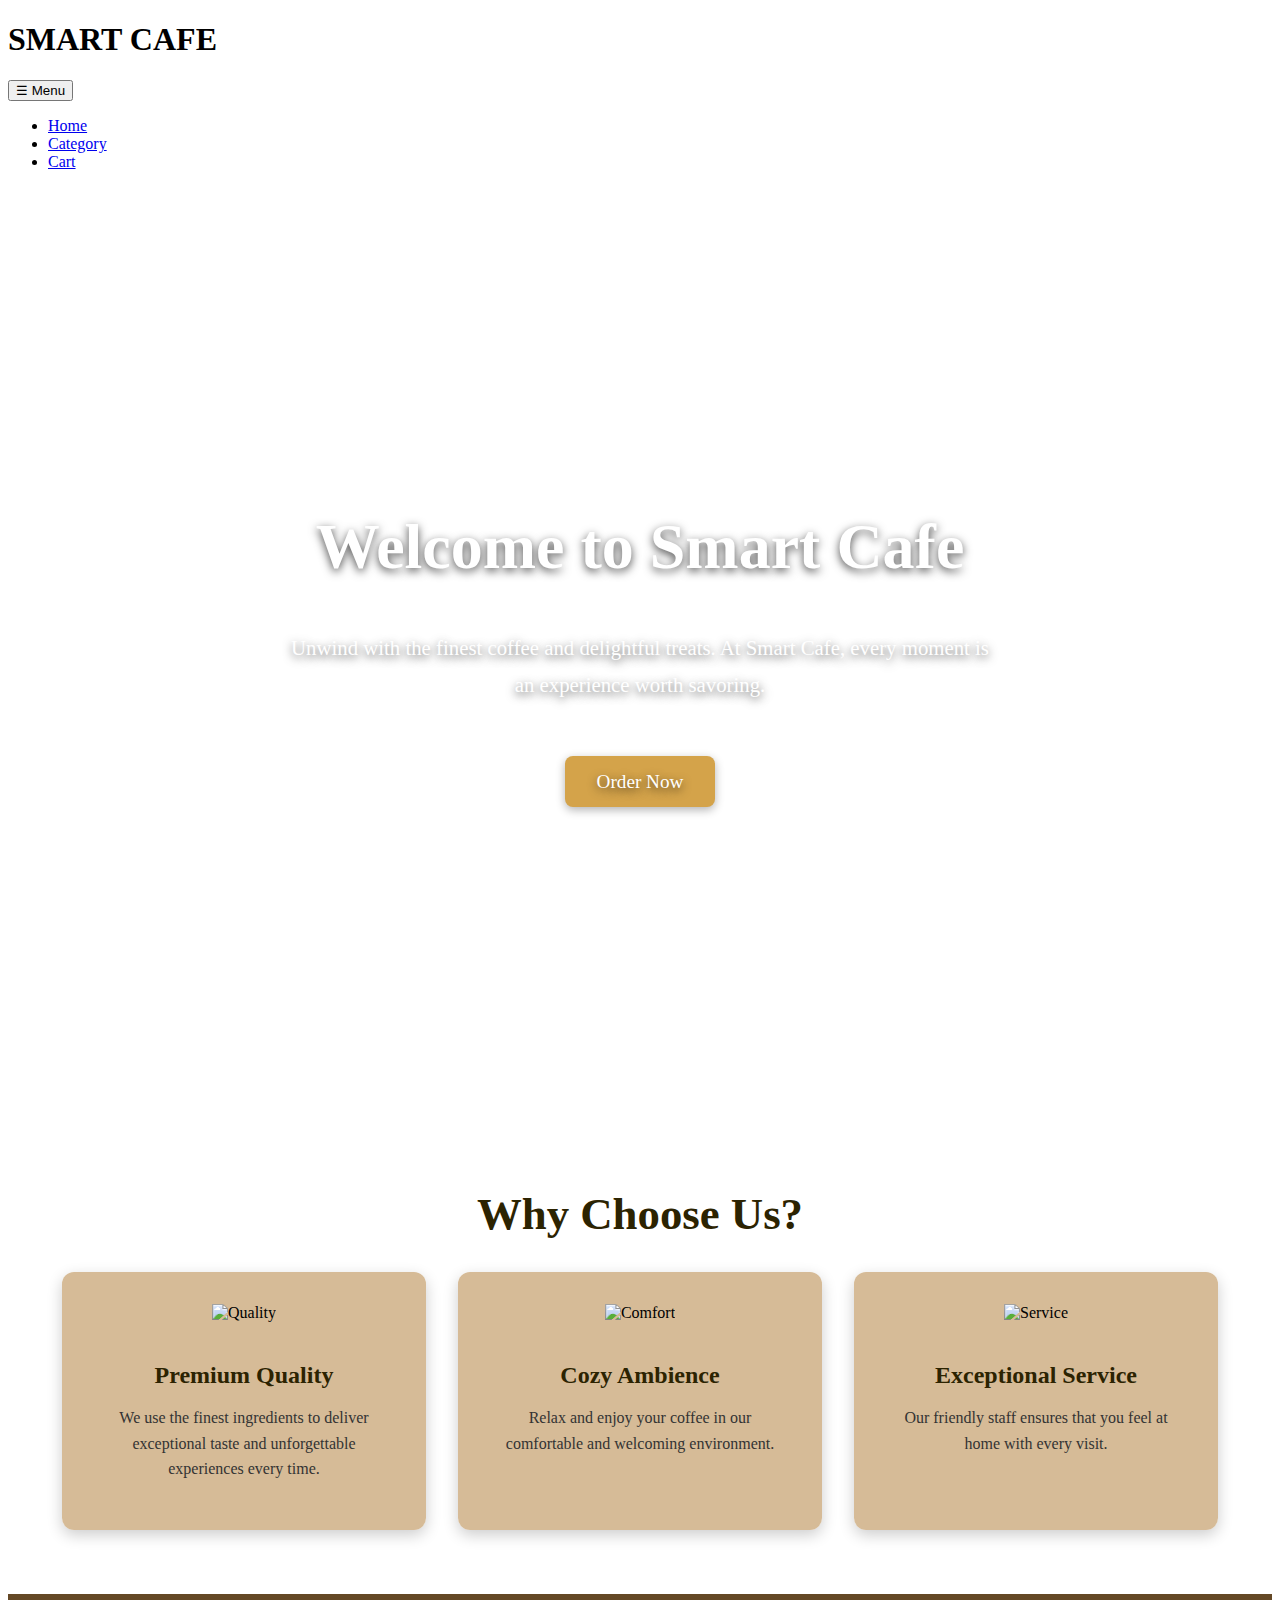
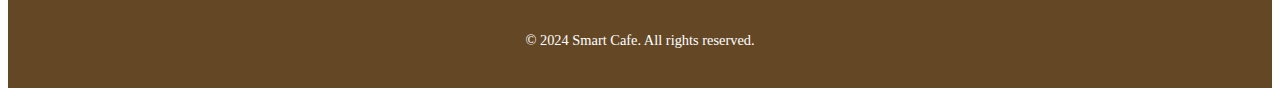
==== index.html @ 95548917 "added index.html" ====
<!DOCTYPE html>
<html lang="en">
<head>
    <meta charset="UTF-8">
    <meta name="viewport" content="width=device-width, initial-scale=1.0">
    <title>Smart Cafe - Welcome</title>
    <link rel="stylesheet" href="style2.css">
    <style>
        /* Hero Section Custom Styles */
        .hero-section {
            height: 100vh;
            background: url('Asset/AM2.jpg') center/cover no-repeat;
            display: flex;
            flex-direction: column;
            justify-content: center;
            align-items: center;
            text-align: center;
            color: #ffffff;
            text-shadow: 0 3px 10px rgba(0, 0, 0, 0.7);
            padding: 0 1rem;
        }

        .hero-section h1 {
            font-size: 4rem;
            margin-bottom: 1.5rem;
            animation: fadeInDown 1.5s ease-in-out;
        }

        .hero-section p {
            font-size: 1.3rem;
            max-width: 700px;
            line-height: 1.8;
            animation: fadeInUp 1.5s ease-in-out;
        }

        .hero-buttons {
            margin-top: 2rem;
            display: flex;
            gap: 1.5rem;
            animation: fadeIn 2s ease-in-out;
        }

        .hero-button {
            padding: 0.9rem 2rem;
            background: #d4a34a;
            color: #ffffff;
            font-size: 1.2rem;
            border: none;
            border-radius: 8px;
            text-decoration: none;
            transition: background-color 0.3s ease, transform 0.2s ease;
            box-shadow: 0 3px 10px rgba(0, 0, 0, 0.3);
        }

        .hero-button:hover {
            background: #b38b37;
            transform: translateY(-3px);
        }

        /* Key Features Section */
        .features-section {
            padding: 4rem 1.5rem;
            text-align: center;
            background: rgba(255, 255, 255, 0.9);
        }

        .features-section h2 {
            font-size: 2.8rem;
            color: #2c2301;
            margin-bottom: 2rem;
        }

        .features-container {
            display: flex;
            flex-wrap: wrap;
            gap: 2rem;
            justify-content: center;
        }

        .feature-card {
            background: rgba(210, 180, 140, 0.9);
            padding: 2rem;
            border-radius: 12px;
            box-shadow: 0 5px 15px rgba(0, 0, 0, 0.2);
            text-align: center;
            width: 300px;
            transition: transform 0.3s ease, box-shadow 0.3s ease;
        }

        .feature-card:hover {
            transform: translateY(-5px);
            box-shadow: 0 8px 20px rgba(0, 0, 0, 0.3);
        }

        .feature-card img {
            width: 200px;
            height:200px;
            margin-bottom: 1rem;
        }

        .feature-card h3 {
            font-size: 1.5rem;
            color: #2c2301;
            margin-bottom: 0.5rem;
        }

        .feature-card p {
            font-size: 1rem;
            color: #333;
            line-height: 1.6;
        }

        /* Footer */
        footer {
            background: #644826;
            color: #fff;
            text-align: center;
            padding: 1.5rem;
            font-size: 0.9rem;
        }

        /* Animations */
        @keyframes fadeInDown {
            from { opacity: 0; transform: translateY(-20px); }
            to { opacity: 1; transform: translateY(0); }
        }

        @keyframes fadeInUp {
            from { opacity: 0; transform: translateY(20px); }
            to { opacity: 1; transform: translateY(0); }
        }

        @keyframes fadeIn {
            from { opacity: 0; }
            to { opacity: 1; }
        }
    </style>
</head>
<body>
    <!-- Header -->
    <header>
        <h1>SMART CAFE</h1>
        <button class="menu-toggle" onclick="toggleMenu()">☰ Menu</button>
        <nav id="navbar" class="navbar">
            <ul>
                <li><a href="home.html">Home</a></li>
                <li><a href="category.html">Category</a></li>
                <li><a href="cart.html">Cart</a></li>
            </ul>
        </nav>
    </header>

    <!-- Hero Section -->
    <section class="hero-section">
        <h1>Welcome to Smart Cafe</h1>
        <p>
            Unwind with the finest coffee and delightful treats. At Smart Cafe, every moment is an experience worth savoring. 
        </p>
        <div class="hero-buttons">
            
            <a href="category.html" class="hero-button">Order Now</a>
        </div>
    </section>

    <!-- Features Section -->
    <section class="features-section">
        <h2>Why Choose Us?</h2>
        <div class="features-container">
            <div class="feature-card">
                <img src="Asset/premium.jpg" alt="Quality">
                <h3>Premium Quality</h3>
                <p>
                    We use the finest ingredients to deliver exceptional taste and unforgettable experiences every time.
                </p>
            </div>
            <div class="feature-card">
                <img src="Asset/cozy.jpg" alt="Comfort">
                <h3>Cozy Ambience</h3>
                <p>
                    Relax and enjoy your coffee in our comfortable and welcoming environment.
                </p>
            </div>
            <div class="feature-card">
                <img src="Asset/service.jpg" alt="Service">
                <h3>Exceptional Service</h3>
                <p>
                    Our friendly staff ensures that you feel at home with every visit.
                </p>
            </div>
        </div>
    </section>

    <!-- Footer -->
    <footer>
        <p>© 2024 Smart Cafe. All rights reserved.</p>
    </footer>

    <script src="app.js"></script>
</body>
</html>
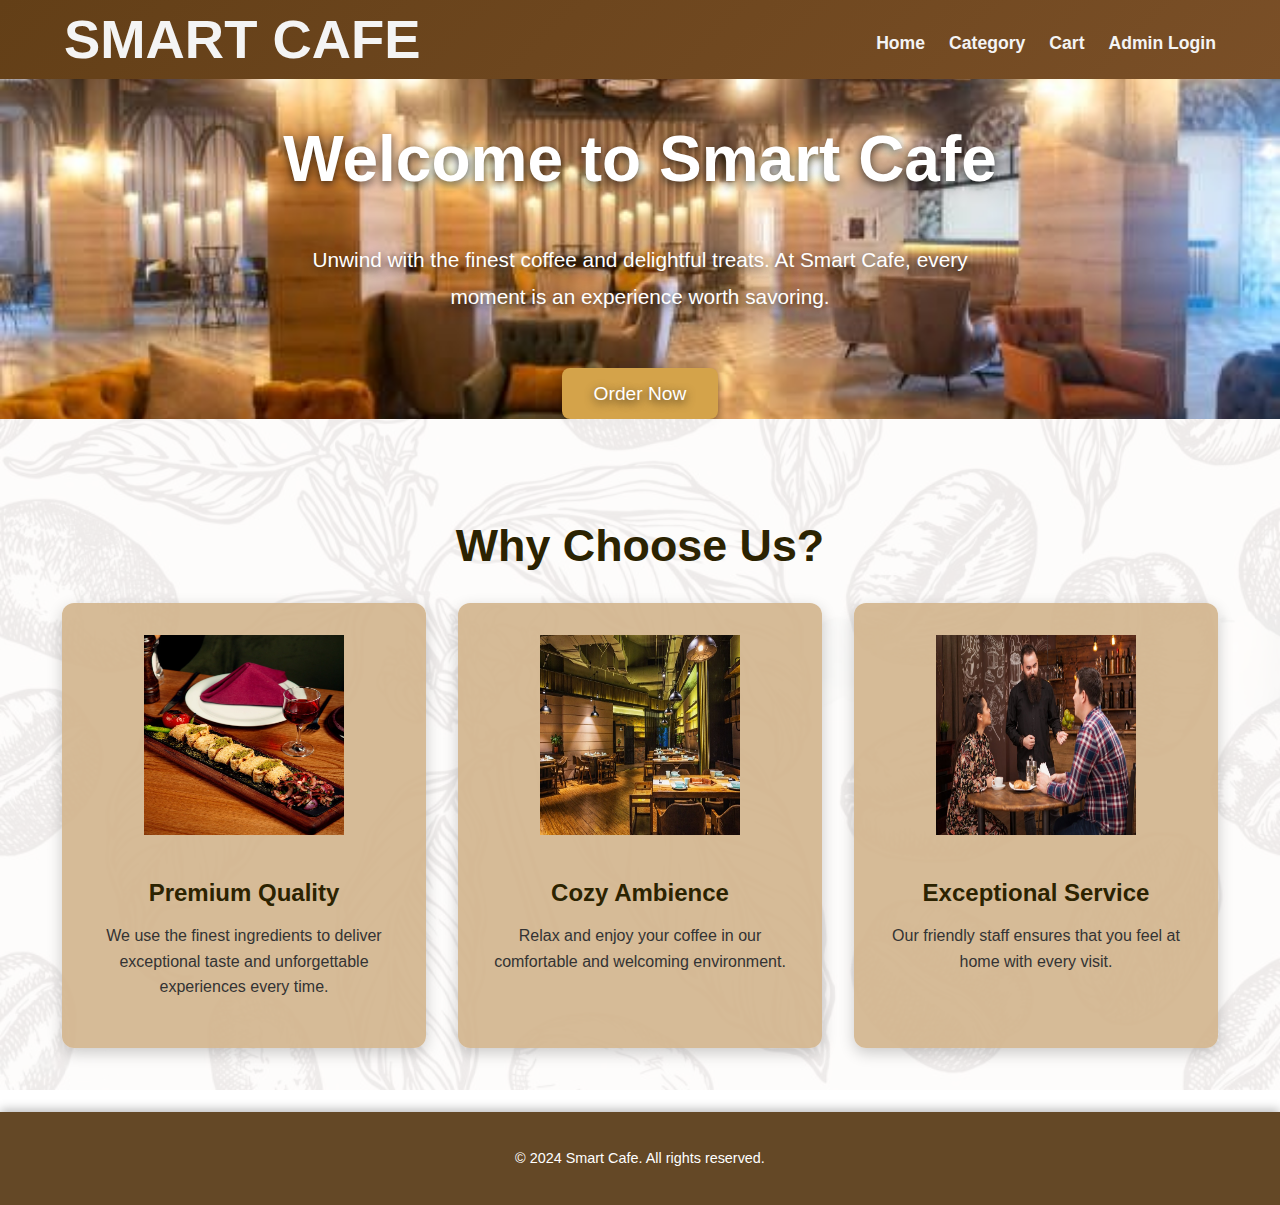
==== commit 14d25a1f: "Update index.html" ====
--- a/index.html
+++ b/index.html
@@ -146,6 +146,7 @@
                 <li><a href="home.html">Home</a></li>
                 <li><a href="category.html">Category</a></li>
                 <li><a href="cart.html">Cart</a></li>
+                <li><a href="admin_dashboard.html">Admin Login</a></li>
             </ul>
         </nav>
     </header>
--- a/style2.css
+++ b/style2.css
@@ -0,0 +1,596 @@
+/* Universal Styles for Consistency */
+html, body {
+    height: 100%;
+    margin: 0;
+    padding: 0;
+    display: flex;
+    flex-direction: column;
+    font-family: "Arial", sans-serif;
+    color: #2c2301;
+    background: url("Asset/caffee.jpeg") no-repeat center center fixed;
+    background-size: cover;
+}
+
+/* Header */
+header {
+    background: linear-gradient(135deg, #633f17, #7a4f27);
+    color: #f4f4f4;
+    padding: 0.5rem 5%;
+    font-size: 1.7rem;
+    font-weight: bold;
+    box-shadow: 0 2px 10px rgba(0, 0, 0, 0.3);
+    display: flex;
+    justify-content: space-between;
+    align-items: center;
+}
+
+header h1 {
+    margin: 0;
+    flex: 1;
+}
+
+.menu-toggle {
+    display: none;
+    font-size: 1.7rem;
+    color: #f4f4f4;
+    background: none;
+    border: none;
+    cursor: pointer;
+}
+
+/* Navbar */
+.navbar {
+    display: flex;
+    align-items: center;
+}
+
+.navbar ul {
+    list-style-type: none;
+    padding: 0;
+    margin: 0;
+    display: flex;
+    gap: 1.5rem;
+}
+
+.navbar ul li a {
+    color: #f4f4f4;
+    text-decoration: none;
+    font-size: 1.1rem;
+    transition: color 0.3s ease;
+}
+
+.navbar ul li a:hover {
+    color: #d4a34a;
+}
+
+/* Responsive Navbar for Mobile */
+@media (max-width: 768px) {
+    .menu-toggle {
+        display: block;
+    }
+    .navbar ul {
+        display: none;
+        flex-direction: column;
+        align-items: center;
+        width: 100%;
+        background: rgba(0, 0, 0, 0.85);
+        position: absolute;
+        top: 50px;
+        left: 0;
+        z-index: 1;
+        padding: 1rem 0;
+    }
+    .navbar.active ul {
+        display: flex;
+    }
+}
+
+/* Main Container */
+.container {
+    flex: 1;
+    padding: 2rem;
+    max-width: 1200px;
+    margin: auto;
+    background: rgba(255, 255, 255, 0.85);
+    border-radius: 8px;
+    box-shadow: 0 4px 10px rgba(0, 0, 0, 0.2);
+}
+
+/* Welcome Animation */
+.welcome-section {
+    display: flex;
+    justify-content: center;
+    align-items: center;
+    height: 50vh;
+    background-color: rgba(255, 255, 255, 0.8);
+    color: #2c2301;
+    text-align: center;
+}
+
+.welcome-text {
+    font-size: 2.5rem;
+    font-weight: bold;
+    opacity: 0;
+    animation: fadeIn 3s forwards ease-in-out;
+}
+
+@keyframes fadeIn {
+    from { opacity: 0; transform: translateY(20px); }
+    to { opacity: 1; transform: translateY(0); }
+}
+
+/* Category Slider Styling */
+.category-slider {
+    margin: 2rem auto;
+    width: 90%;
+    max-width: 1200px;
+    padding: 1rem;
+    background: rgba(255, 255, 255, 0.85);
+    border-radius: 8px;
+    box-shadow: 0 4px 8px rgba(0, 0, 0, 0.1);
+}
+
+.slider {
+    display: flex;
+    gap: 1rem;
+    overflow: hidden;
+}
+
+.slide-item {
+    text-align: center;
+    padding: 1rem;
+    background: rgba(185, 148, 133, 0.9);
+    border-radius: 8px;
+    transition: transform 0.3s ease;
+    cursor: pointer;
+}
+
+.slide-item:hover {
+    transform: translateY(-10px);
+}
+
+.slide-item img {
+    width: 100%;
+    max-width: 150px;
+    border-radius: 8px;
+    margin-bottom: 0.5rem;
+    transition: transform 0.3s ease;
+}
+
+.slide-item:hover img {
+    transform: scale(1.05);
+}
+
+.slide-item p {
+    font-weight: bold;
+    color: #ffffff;
+}
+
+/* Menu Categories */
+.menu-category h3 {
+    font-size: 1.8rem;
+    color: #000000;
+    border-bottom: 2px solid #d4a34a;
+    padding-bottom: 5px;
+    margin-bottom: 1rem;
+    display: inline-block;
+}
+
+/* Menu Grid */
+.menu-grid {
+    display: flex;
+    flex-wrap: wrap;
+    gap: 1.5rem;
+    justify-content: center;
+}
+
+.menu-item {
+    background: rgba(185, 148, 133, 0.9);
+    border-radius: 12px;
+    padding: 1rem;
+    text-align: center;
+    max-width: 250px;
+    flex: 1 1 250px;
+    box-shadow: 0 5px 15px rgba(0, 0, 0, 0.15);
+    transition: transform 0.3s ease, box-shadow 0.3s ease;
+}
+
+.menu-item:hover {
+    transform: translateY(-5px);
+    box-shadow: 0 10px 20px rgba(0, 0, 0, 0.25);
+}
+
+.menu-item img {
+    width: 75%;
+    height: 100;
+    border-radius: 8px;
+    margin-bottom: 10px;
+    transition: transform 0.3s ease;
+}
+
+.menu-item img:hover {
+    transform: scale(1.05);
+}
+
+.menu-item p {
+    margin: 5px 0;
+    font-weight: bold;
+    color: #ffffff;
+}
+
+.menu-item button {
+    background-color: #d4a34a;
+    color: white;
+    border: none;
+    padding: 0.7rem 1.2rem;
+    border-radius: 8px;
+    cursor: pointer;
+    font-size: 1rem;
+    transition: background-color 0.3s ease, transform 0.3s ease;
+}
+
+.menu-item button:hover {
+    background-color: #b38b37;
+    transform: translateY(-2px);
+}
+
+/* Cart Item Styling */
+.cart-items-container {
+    display: flex;
+    flex-direction: column;
+    gap: 1rem;
+    margin-top: 1.5rem;
+}
+
+.cart-item-banner {
+    display: flex;
+    justify-content: space-between;
+    align-items: center;
+    padding: 1rem;
+    background: rgba(185, 148, 133, 0.9);
+    border-radius: 8px;
+    box-shadow: 0 4px 8px rgba(0, 0, 0, 0.15);
+}
+
+.cart-item-info {
+    flex: 1;
+    text-align: left;
+}
+
+.cart-item-quantity {
+    display: flex;
+    align-items: center;
+    gap: 0.5rem;
+}
+
+.cart-item-quantity button {
+    background-color: #333;
+    color: white;
+    border: none;
+    padding: 0.5rem 0.7rem;
+    border-radius: 5px;
+    cursor: pointer;
+    font-size: 1rem;
+}
+
+.cart-item-quantity button:hover {
+    background-color: #555;
+}
+
+.item-total {
+    font-weight: bold;
+}
+
+/* Place Order Button */
+#place-order-button {
+    display: block;
+    width: 100%;
+    padding: 0.8rem;
+    background-color: #28a745;
+    color: white;
+    border: none;
+    border-radius: 8px;
+    font-size: 1.2rem;
+    cursor: pointer;
+    text-align: center;
+    transition: background-color 0.3s ease;
+    margin-top: 1.5rem;
+}
+
+#place-order-button:hover {
+    background-color: #218838;
+}
+
+/* View Cart and Tracking Button */
+#view-cart-button, #tracking-button {
+    display: none;
+    position: fixed;
+    bottom: 20px;
+    right: 20px;
+    width: 60px;
+    height: 60px;
+    border-radius: 50%;
+    background-color: #d4a34a;
+    color: white;
+    font-size: 0.9rem;
+    font-weight: bold;
+    border: none;
+    cursor: pointer;
+    box-shadow: 0px 4px 8px rgba(0, 0, 0, 0.3);
+    transition: transform 0.3s ease, background-color 0.3s ease;
+    z-index: 1;
+}
+
+#view-cart-button:hover, #tracking-button:hover {
+    background-color: #b38b37;
+    transform: scale(1.1);
+}
+
+@keyframes pulse {
+    0% { transform: scale(1); }
+     50% { transform: scale(1.1); }
+     100% { transform: scale(1); }
+}
+
+#tracking-button.active {
+    display: block;
+    animation: pulse 1.5s infinite;
+}
+
+/* Tracking Page */
+.tracking-container {
+    display: flex;
+    flex-direction: column;
+    align-items: center;
+    gap: 1rem;
+    padding: 2rem;
+    background: rgba(255, 255, 255, 0.85);
+    border-radius: 10px;
+    box-shadow: 0 4px 10px rgba(0, 0, 0, 0.2);
+    max-width: 600px;
+    margin: 2rem auto;
+    color: #2c2301;
+    text-align: center;
+}
+
+.tracking-stage {
+    width: 100%;
+    height: 15px;
+    background-color: #ddd;
+    border-radius: 10px;
+    overflow: hidden;
+    margin: 1rem 0;
+    position: relative;
+}
+
+.tracking-progress {
+    height: 100%;
+    background-color: #28a745;
+    transition: width 1s ease-in-out;
+    border-radius: 10px;
+}
+
+.tracking-text {
+    font-size: 1.1rem;
+    font-weight: bold;
+    margin-top: 1rem;
+    color: #d4a34a;
+}
+
+/* Footer */
+footer {
+    text-align: center;
+    padding: 1rem;
+    color: #000000;
+    font-size: 0.9rem;
+    box-shadow: 0 -2px 10px rgba(0, 0, 0, 0.3);
+    margin-top: auto;
+}
+
+/* Mobile Styles */
+@media (max-width: 768px) {
+    .navbar ul {
+        display: none;
+    }
+    .navbar.active ul {
+        display: flex;
+        flex-direction: column;
+        text-align: center;
+        padding-top: 10px;
+    }
+    .menu-grid {
+        gap: 1rem;
+    }
+    .menu-item {
+        max-width: 100%;
+        flex: 1 1 100%;
+    }
+    .cart-item-banner {
+        flex-direction: column;
+        align-items: flex-start;
+    }
+}
+
+
+
+
+
+
+
+/* Categories Grid Styling */
+.categories-container {
+    display: grid;
+    gap: 2rem 1rem; /* Row gap of 2rem, column gap of 1rem */
+    grid-template-columns: repeat(auto-fit, minmax(120px, 1fr));
+    justify-items: center;
+    padding: 1.5rem;
+}
+
+/* Media Query for Two Categories Per Row on Smaller Screens */
+@media (max-width: 600px) {
+    .categories-container {
+        grid-template-columns: repeat(2, 1fr); /* Two images per row */
+        gap: 1.5rem 3rem; /* Row gap of 1.5rem and column gap of 1rem */
+    }
+}
+
+
+
+/* Category Item Styling */
+.category-item {
+    text-align: center;
+    cursor: pointer;
+}
+
+/* Circular Image for Categories */
+.category-item img {
+    width: 100px;
+    height: 100px;
+    border-radius: 50%;
+    object-fit: cover;
+    transition: transform 0.3s ease;
+}
+
+.category-item img:hover {
+    transform: scale(1.1);
+}
+
+/* Category Name Styling */
+.category-item p {
+    margin-top: 0.5rem;
+    font-weight: bold;
+    color: #2c2301;
+}
+
+
+
+
+
+/* Information form css  */
+
+/* Info Drawer Styling */
+/* Info Drawer Styling */
+.info-drawer {
+    position: fixed;
+    bottom: 5%;
+    left: 22.5%;
+    width: 50%;
+    background: #ffffff;
+    box-shadow: 0 -2px 8px rgba(0, 0, 0, 0.1);
+    border-radius: 15px 15px 0 0;
+    padding: 15px;
+    transform: translateY(100%);
+    transition: 0.4s ease;
+    z-index: 1000;
+    opacity: 0;
+}
+
+.info-drawer.visible {
+    transform: translateY(0);
+    opacity: 1;
+}
+
+/* Form Styling */
+.info-drawer form {
+    display: flex;
+    flex-direction: column;
+    gap: 10px;
+}
+
+.info-drawer label {
+    font-size: 14px;
+    color: #666;
+    font-weight: bold;
+}
+
+.info-drawer input {
+    padding: 10px;
+    font-size: 14px;
+    border: 1px solid #ddd;
+    border-radius: 6px;
+    outline: none;
+    transition: 0.3s;
+}
+
+.info-drawer input:focus {
+    border-color: #4caf50;
+    box-shadow: 0 0 4px rgba(76, 175, 80, 0.3);
+}
+
+/* Button Styling */
+.info-drawer button {
+    padding: 10px;
+    font-size: 14px;
+    border-radius: 6px;
+    border: none;
+    cursor: pointer;
+    transition: 0.3s;
+}
+
+#submit-info {
+    background: #4caf50;
+    color: #fff;
+}
+
+#submit-info:hover {
+    background: #45a049;
+    box-shadow: 0 3px 5px rgba(76, 175, 80, 0.3);
+}
+
+#cancel-info {
+    background: #f44336;
+    color: #fff;
+}
+
+#cancel-info:hover {
+    background: #e53935;
+    box-shadow: 0 3px 5px rgba(244, 67, 54, 0.3);
+}
+
+/* Close Button (Optional) */
+.close-btn {
+    position: absolute;
+    top: 10px;
+    right: 15px;
+    font-size: 20px;
+    color: #aaa;
+    border: none;
+    background: none;
+    cursor: pointer;
+    transition: 0.3s;
+}
+
+.close-btn:hover {
+    color: #333;
+}
+
+/* Mobile Responsiveness */
+@media (max-width: 768px) {
+    .info-drawer {
+        padding: 10px;
+    }
+
+    .info-drawer input,
+    .info-drawer button {
+        font-size: 12px;
+        padding: 8px;
+    }
+}
+
+
+
+/*reset button of db*/
+
+.reset-btn {
+    background-color: #f44336;
+    color: #fff;
+    border: none;
+    padding: 10px 15px;
+    border-radius: 5px;
+    cursor: pointer;
+    transition: background-color 0.3s;
+}
+
+.reset-btn:hover {
+    background-color: #e53935;
+}